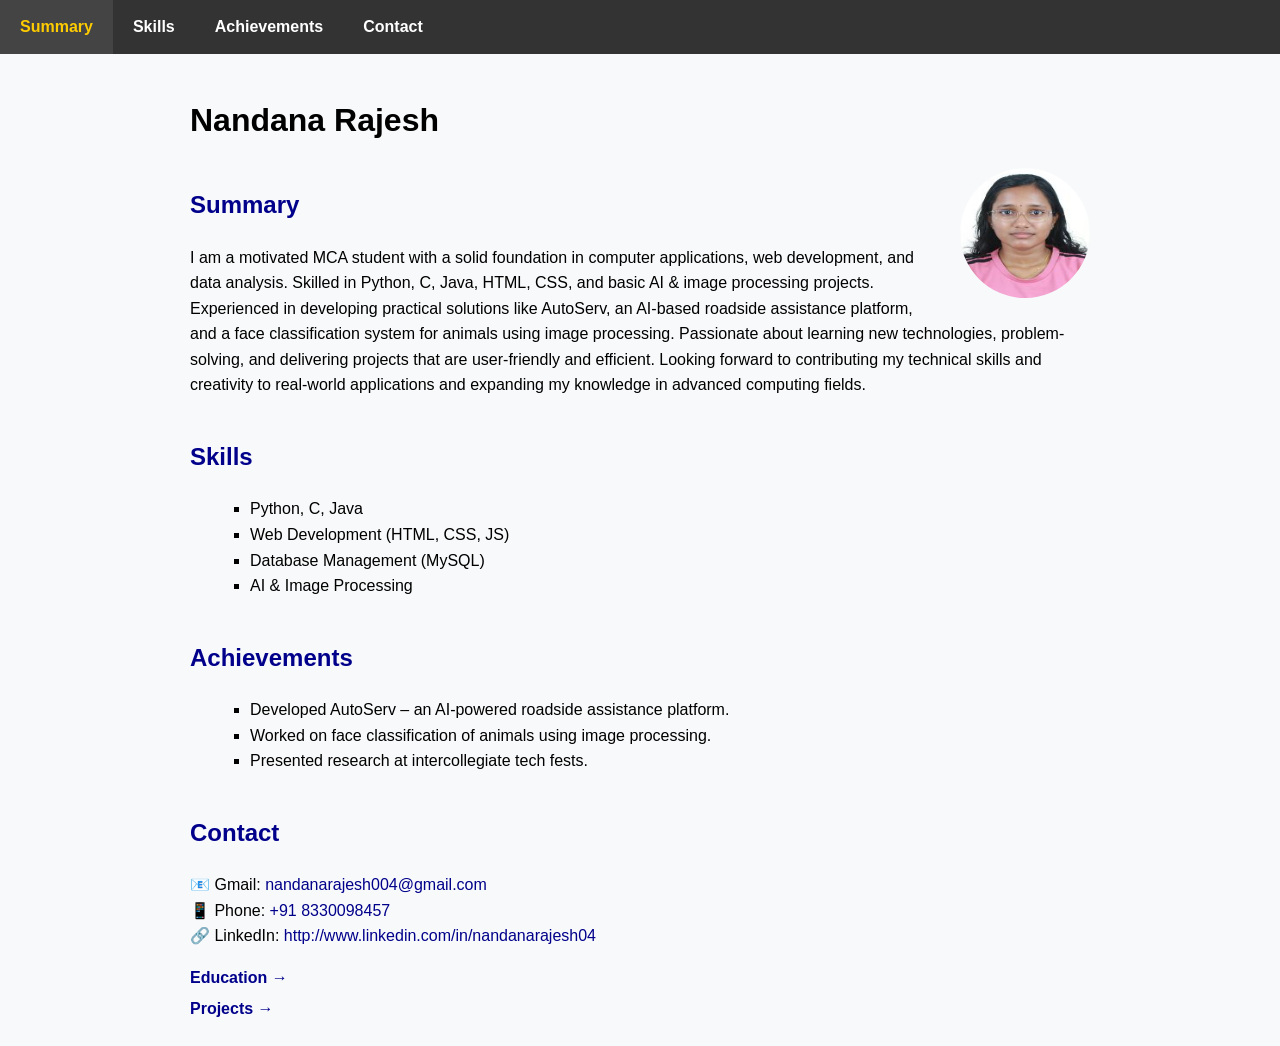
==== index.html @ 0b2a6dff "Update and rename main.html to index.html" ====
<!DOCTYPE html>
<html lang="en">
<head>
  <meta charset="UTF-8">
  <title>CV - Nandana Rajesh</title>
  <link rel="stylesheet" href="style.css"> <!-- External CSS -->
  <style>
    body {
      font-family: Arial, sans-serif;
      background-color: #f8f9fa;
      margin: 0;
      padding: 0;
    }

    /* Horizontal Top Menu */
    .top-menu {
      background-color: #333;
      overflow: hidden;
      padding: 0;
      margin: 0;
    }
    .top-menu a {
      float: left;
      display: block;
      color: white;
      text-align: center;
      padding: 14px 20px;
      text-decoration: none;
      font-weight: bold;
    }
    .top-menu a:hover, .top-menu a.active {
      background-color: #444;
      color: #ffcc00;
    }

    .container {
      padding: 20px;
      max-width: 900px;
      margin: auto;
    }

    .profile-img {
      float: right;
      width: 130px;
      height: 130px;
      border-radius: 50%;
      margin-left: 20px;
      margin-bottom: 10px;
    }

    h2 {
      color: darkblue;
      margin-top: 40px;
    }

    ul {
      list-style-type: square;
      margin-left: 20px;
    }

    .contact a {
      color: darkblue;
      text-decoration: none;
    }
    .contact a:hover {
      text-decoration: underline;
      color: darkred;
    }

    .external-links a {
      display: block;
      margin: 5px 0;
      font-weight: bold;
      color: darkblue;
      text-decoration: none;
    }
    .external-links a:hover {
      color: darkred;
      text-decoration: underline;
    }

    p {
      line-height: 1.6;
    }
  </style>
</head>
<body>

  <!-- Horizontal Top Menu -->
  <div class="top-menu">
    <a href="#summary" class="active">Summary</a>
    <a href="#skills">Skills</a>
    <a href="#achievements">Achievements</a>
    <a href="#contact">Contact</a>
  </div>

  <!-- Main Content -->
  <div class="container">
    <h1>Nandana Rajesh</h1>
    <img src="pic.jpeg" alt="Nandana Rajesh Photo" class="profile-img">

    <section id="summary">
      <h2>Summary</h2>
      <p>
        I am a motivated MCA student with a solid foundation in computer applications, web development, and data analysis.  
        Skilled in Python, C, Java, HTML, CSS, and basic AI & image processing projects.  
        Experienced in developing practical solutions like AutoServ, an AI-based roadside assistance platform, and a face classification system for animals using image processing.  
        Passionate about learning new technologies, problem-solving, and delivering projects that are user-friendly and efficient.  
        Looking forward to contributing my technical skills and creativity to real-world applications and expanding my knowledge in advanced computing fields.
      </p>
    </section>

    <section id="skills">
      <h2>Skills</h2>
      <ul>
        <li>Python, C, Java</li>
        <li>Web Development (HTML, CSS, JS)</li>
        <li>Database Management (MySQL)</li>
        <li>AI & Image Processing</li>
      </ul>
    </section>

    <section id="achievements">
      <h2>Achievements</h2>
      <ul>
        <li>Developed AutoServ – an AI-powered roadside assistance platform.</li>
        <li>Worked on face classification of animals using image processing.</li>
        <li>Presented research at intercollegiate tech fests.</li>
      </ul>
    </section>

    <section id="contact">
      <h2>Contact</h2>
      <div class="contact">
        <p>
          📧 Gmail: <a href="mailto:nandanarajesh004@gmail.com">nandanarajesh004@gmail.com</a><br>
          📱 Phone: <a href="tel:+918330098457">+91 8330098457</a><br>
          🔗 LinkedIn: <a href="http://www.linkedin.com/in/nandanarajesh04" target="_blank">http://www.linkedin.com/in/nandanarajesh04</a>
        </p>
      </div>
    </section>

    <!-- External Pages Links -->
    <section class="external-links">
      <a href="education.html">Education →</a>
      <a href="projects.html">Projects →</a>
    </section>
  </div>

</body>
</html>
---- style.css ----
/* General external styles */
body {
  line-height: 1.6;
}
a {
  transition: color 0.3s;
}
a:hover {
  color: darkred;
}
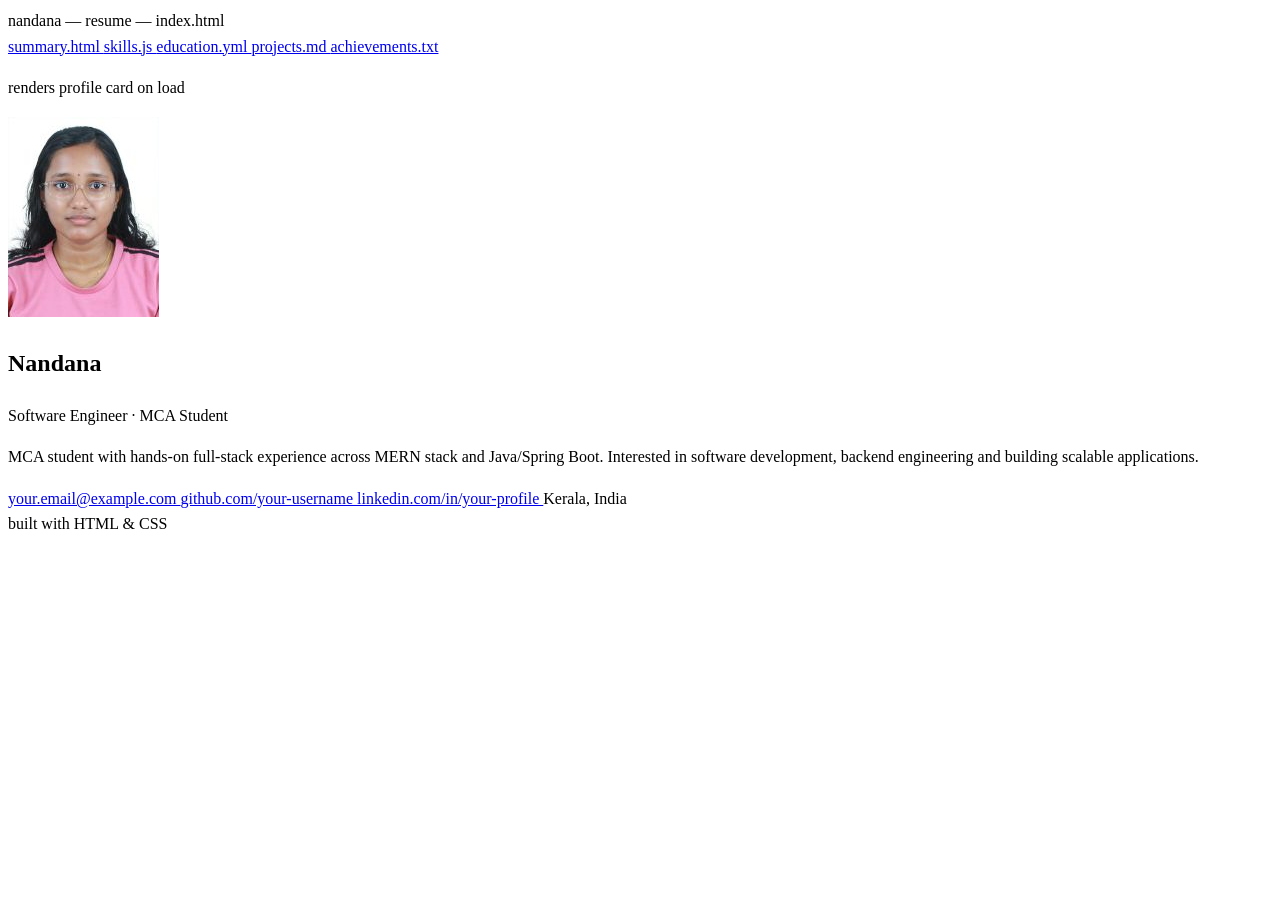
==== commit efb2011d: "Revise index.html for resume layout and content Updated the structure and content of the resume page" ====
--- a/index.html
+++ b/index.html
@@ -1,151 +1,115 @@
 <!DOCTYPE html>
 <html lang="en">
 <head>
-  <meta charset="UTF-8">
-  <title>CV - Nandana Rajesh</title>
-  <link rel="stylesheet" href="style.css"> <!-- External CSS -->
-  <style>
-    body {
-      font-family: Arial, sans-serif;
-      background-color: #f8f9fa;
-      margin: 0;
-      padding: 0;
-    }
+<meta charset="UTF-8">
+<meta name="viewport" content="width=device-width, initial-scale=1.0">
+<title>Nandana — Resume</title>
+<link rel="stylesheet" href="style.css">
+</head>
 
-    /* Horizontal Top Menu */
-    .top-menu {
-      background-color: #333;
-      overflow: hidden;
-      padding: 0;
-      margin: 0;
-    }
-    .top-menu a {
-      float: left;
-      display: block;
-      color: white;
-      text-align: center;
-      padding: 14px 20px;
-      text-decoration: none;
-      font-weight: bold;
-    }
-    .top-menu a:hover, .top-menu a.active {
-      background-color: #444;
-      color: #ffcc00;
-    }
-
-    .container {
-      padding: 20px;
-      max-width: 900px;
-      margin: auto;
-    }
-
-    .profile-img {
-      float: right;
-      width: 130px;
-      height: 130px;
-      border-radius: 50%;
-      margin-left: 20px;
-      margin-bottom: 10px;
-    }
-
-    h2 {
-      color: darkblue;
-      margin-top: 40px;
-    }
-
-    ul {
-      list-style-type: square;
-      margin-left: 20px;
-    }
-
-    .contact a {
-      color: darkblue;
-      text-decoration: none;
-    }
-    .contact a:hover {
-      text-decoration: underline;
-      color: darkred;
-    }
-
-    .external-links a {
-      display: block;
-      margin: 5px 0;
-      font-weight: bold;
-      color: darkblue;
-      text-decoration: none;
-    }
-    .external-links a:hover {
-      color: darkred;
-      text-decoration: underline;
-    }
-
-    p {
-      line-height: 1.6;
-    }
-  </style>
-</head>
 <body>
 
-  <!-- Horizontal Top Menu -->
-  <div class="top-menu">
-    <a href="#summary" class="active">Summary</a>
-    <a href="#skills">Skills</a>
-    <a href="#achievements">Achievements</a>
-    <a href="#contact">Contact</a>
-  </div>
+<div class="editor">
 
-  <!-- Main Content -->
-  <div class="container">
-    <h1>Nandana Rajesh</h1>
-    <img src="pic.jpeg" alt="Nandana Rajesh Photo" class="profile-img">
+<div class="titlebar">
+<div class="dot r"></div>
+<div class="dot y"></div>
+<div class="dot g"></div>
+<span>nandana — resume — index.html</span>
+</div>
 
-    <section id="summary">
-      <h2>Summary</h2>
-      <p>
-        I am a motivated MCA student with a solid foundation in computer applications, web development, and data analysis.  
-        Skilled in Python, C, Java, HTML, CSS, and basic AI & image processing projects.  
-        Experienced in developing practical solutions like AutoServ, an AI-based roadside assistance platform, and a face classification system for animals using image processing.  
-        Passionate about learning new technologies, problem-solving, and delivering projects that are user-friendly and efficient.  
-        Looking forward to contributing my technical skills and creativity to real-world applications and expanding my knowledge in advanced computing fields.
-      </p>
-    </section>
 
-    <section id="skills">
-      <h2>Skills</h2>
-      <ul>
-        <li>Python, C, Java</li>
-        <li>Web Development (HTML, CSS, JS)</li>
-        <li>Database Management (MySQL)</li>
-        <li>AI & Image Processing</li>
-      </ul>
-    </section>
+<nav class="tabs">
+<a class="tab active" href="index.html">
+<span class="dot-file"></span>summary.html
+</a>
 
-    <section id="achievements">
-      <h2>Achievements</h2>
-      <ul>
-        <li>Developed AutoServ – an AI-powered roadside assistance platform.</li>
-        <li>Worked on face classification of animals using image processing.</li>
-        <li>Presented research at intercollegiate tech fests.</li>
-      </ul>
-    </section>
+<a class="tab" href="skills.html">
+<span class="dot-file"></span>skills.js
+</a>
 
-    <section id="contact">
-      <h2>Contact</h2>
-      <div class="contact">
-        <p>
-          📧 Gmail: <a href="mailto:nandanarajesh004@gmail.com">nandanarajesh004@gmail.com</a><br>
-          📱 Phone: <a href="tel:+918330098457">+91 8330098457</a><br>
-          🔗 LinkedIn: <a href="http://www.linkedin.com/in/nandanarajesh04" target="_blank">http://www.linkedin.com/in/nandanarajesh04</a>
-        </p>
-      </div>
-    </section>
+<a class="tab" href="education.html">
+<span class="dot-file"></span>education.yml
+</a>
 
-    <!-- External Pages Links -->
-    <section class="external-links">
-      <a href="education.html">Education →</a>
-      <a href="projects.html">Projects →</a>
-    </section>
-  </div>
+<a class="tab" href="projects.html">
+<span class="dot-file"></span>projects.md
+</a>
+
+<a class="tab" href="achievements.html">
+<span class="dot-file"></span>achievements.txt
+</a>
+</nav>
+
+
+<section>
+
+<p class="comment">
+renders profile card on load
+</p>
+
+
+<div class="hero">
+
+<div>
+
+<div class="avatar-wrap">
+<img class="avatar" src="pic.jpeg">
+</div>
+
+</div>
+
+
+<div>
+
+<h1>Nandana</h1>
+
+<span class="role">
+Software Engineer · MCA Student
+</span>
+
+
+<p class="summary">
+
+MCA student with hands-on full-stack experience across MERN stack and Java/Spring Boot.
+Interested in software development, backend engineering and building scalable applications.
+
+</p>
+
+
+<div class="contact-row">
+
+<a href="#">
+your.email@example.com
+</a>
+
+<a href="#">
+github.com/your-username
+</a>
+
+<a href="#">
+linkedin.com/in/your-profile
+</a>
+
+<span>
+Kerala, India
+</span>
+
+</div>
+
+</div>
+
+</div>
+
+</section>
+
+
+<footer>
+built with HTML & CSS
+</footer>
+
+
+</div>
 
 </body>
 </html>
